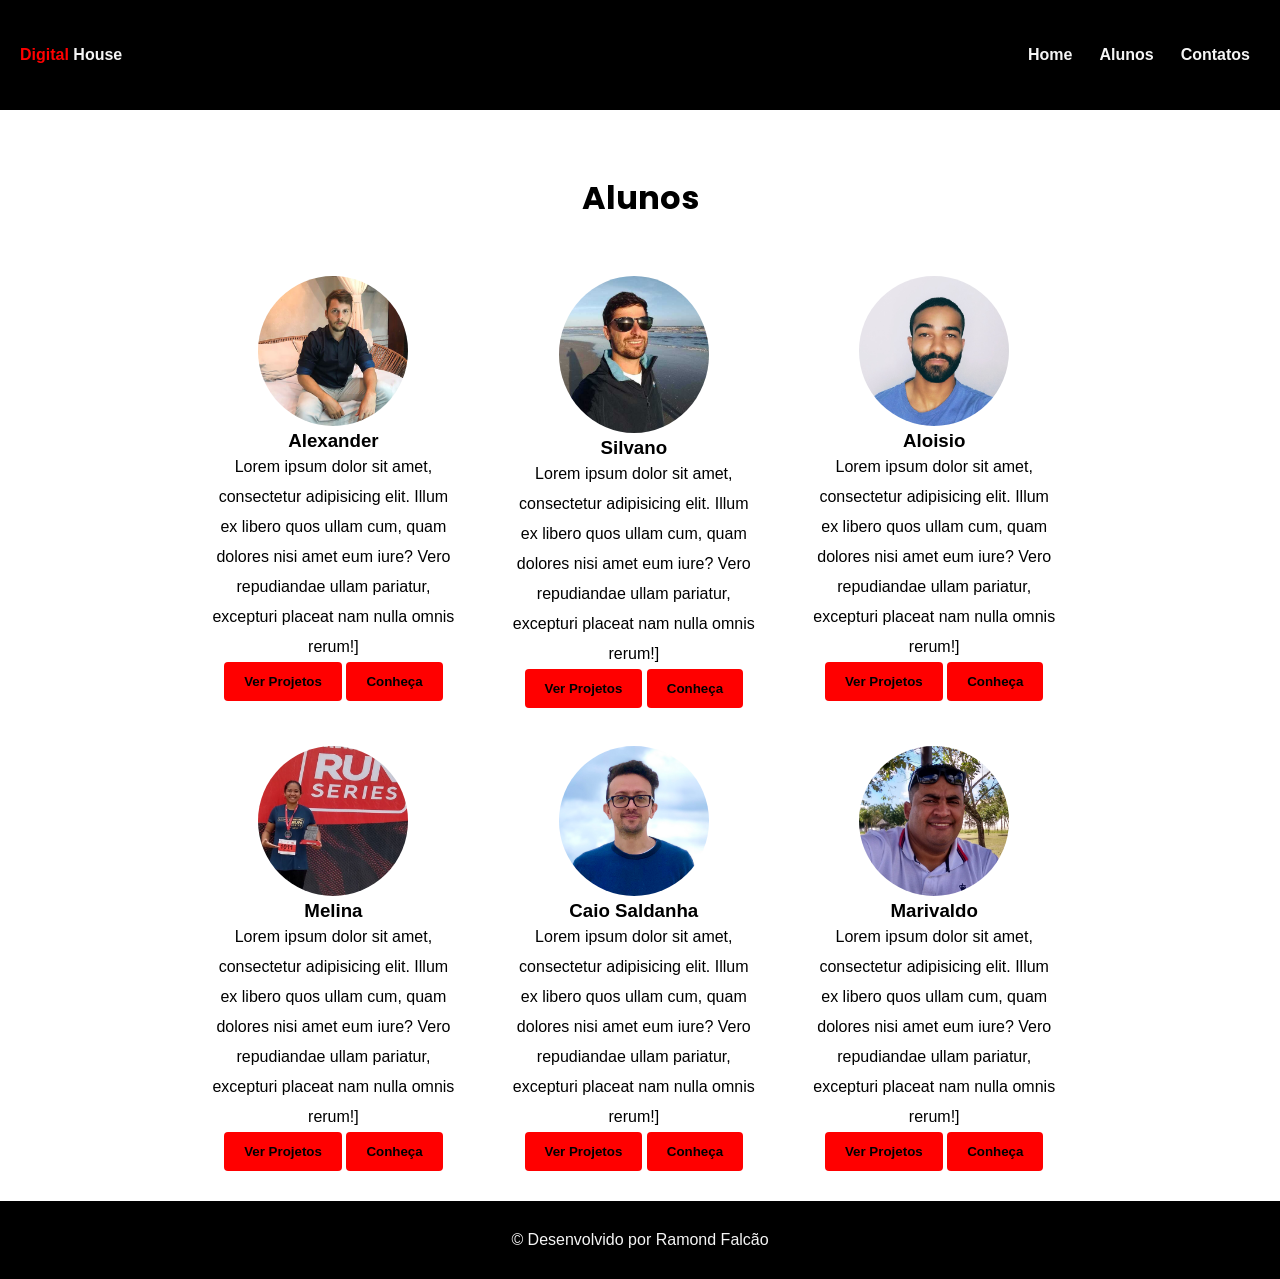
==== frontEnd/meusalunosctd/index.html @ 740f0e44 "Grid" ====
<!DOCTYPE html>
<html lang="pt-br">

<head>
    <meta charset="UTF-8">
    <meta http-equiv="X-UA-Compatible" content="IE=edge">
    <meta name="viewport" content="width=device-width, initial-scale=1.0">
    <!-- CSS -->
    <link rel="stylesheet" href="./css/style.css">
    <!-- FONT -->
    <link rel="preconnect" href="https://fonts.googleapis.com">
    <link rel="preconnect" href="https://fonts.gstatic.com" crossorigin>
    <link href="https://fonts.googleapis.com/css2?family=Poppins:wght@300&display=swap" rel="stylesheet">
    <!-- HOVER -->
    <link rel="stylesheet" href="./css/hover.css">
    <title>Meus alunos</title>
</head>

<body>
    <!-- MENU -->
    <header>
        <a href="#"><span>Digital</span> House</a>
        <nav>
            <ul class="menu">
                <li> <a class="itens hvr-its" href="#">Home</a></li>
                <li> <a class="itens hvr-its" href="#">Alunos</a></li>
                <li> <a class="itens hvr-its" href="#">Contatos</a></li>
            </ul>
        </nav>
    </header>

    <!-- CONTEÙDO GERAL -->
    <main>
        <!-- TITULO -->
        <h1>Alunos</h1>
        <!-- CONTAINER GRID -->
        <div class="container-grid">

            <!-- CARDS ALUNOS -->
            <div class="card-aluno">
                <img class="img-hvr" src="./assets/img/alexander.jpg" alt="imagem do site">
                <h3>Alexander</h3>
                <p>Lorem ipsum dolor sit amet, consectetur adipisicing elit. Illum ex libero quos ullam cum, quam
                    dolores nisi amet eum iure? Vero repudiandae ullam pariatur, excepturi placeat nam nulla omnis
                    rerum!]</p>
                <div class="btn-aluno">
                    <a href="" target="_blank"></a><button class="btn-1">Ver Projetos</button>
                    <a href="" target="_blank"></a><button class="btn-1">Conheça</button>
                </div>
            </div>
            <!-- CARDS ALUNOS -->
            <div class="card-aluno">
                <img class="img-hvr" src="./assets/img/silvano.jpg" alt="imagem do site">
                <h3>Silvano</h3>
                <p>Lorem ipsum dolor sit amet, consectetur adipisicing elit. Illum ex libero quos ullam cum, quam
                    dolores nisi amet eum iure? Vero repudiandae ullam pariatur, excepturi placeat nam nulla omnis
                    rerum!]</p>
                <div class="btn-aluno">
                    <a href="" target="_blank"></a><button class="btn-1">Ver Projetos</button>
                    <a href="" target="_blank"></a><button class="btn-1">Conheça</button>
                </div>
            </div>
            <!-- CARDS ALUNOS -->
            <div class="card-aluno">
                <img class="img-hvr" src="./assets/img/aloisio.jpg" alt="imagem do site">
                <h3>Aloisio</h3>
                <p>Lorem ipsum dolor sit amet, consectetur adipisicing elit. Illum ex libero quos ullam cum, quam
                    dolores nisi amet eum iure? Vero repudiandae ullam pariatur, excepturi placeat nam nulla omnis
                    rerum!]</p>
                <div class="btn-aluno">
                    <a href="" target="_blank"></a><button class="btn-1">Ver Projetos</button>
                    <a href="" target="_blank"></a><button class="btn-1">Conheça</button>
                </div>
            </div>
            <!-- CARDS ALUNOS -->
            <div class="card-aluno">
                <img class="img-hvr" src="./assets/img/kubota.jpg" alt="imagem do site">
                <h3>Melina</h3>
                <p>Lorem ipsum dolor sit amet, consectetur adipisicing elit. Illum ex libero quos ullam cum, quam
                    dolores nisi amet eum iure? Vero repudiandae ullam pariatur, excepturi placeat nam nulla omnis
                    rerum!]</p>
                <div class="btn-aluno">
                    <a href="" target="_blank"></a><button class="btn-1">Ver Projetos</button>
                    <a href="" target="_blank"></a><button class="btn-1">Conheça</button>
                </div>
            </div>
            <!-- CARDS ALUNOS -->
            <div class="card-aluno">
                <img class="img-hvr" src="./assets/img/caio.png" alt="imagem do site">
                <h3>Caio Saldanha</h3>
                <p>Lorem ipsum dolor sit amet, consectetur adipisicing elit. Illum ex libero quos ullam cum, quam
                    dolores nisi amet eum iure? Vero repudiandae ullam pariatur, excepturi placeat nam nulla omnis
                    rerum!]</p>
                <div class="btn-aluno">
                    <a href="" target="_blank"></a><button class="btn-1">Ver Projetos</button>
                    <a href="" target="_blank"></a><button class="btn-1">Conheça</button>
                </div>
            </div>
            <!-- CARDS ALUNOS -->
            <div class="card-aluno">
                <img class="img-hvr" src="./assets/img/marivaldo.jpg" alt="imagem do site">
                <h3>Marivaldo</h3>
                <p>Lorem ipsum dolor sit amet, consectetur adipisicing elit. Illum ex libero quos ullam cum, quam
                    dolores nisi amet eum iure? Vero repudiandae ullam pariatur, excepturi placeat nam nulla omnis
                    rerum!]</p>
                <div class="btn-aluno">
                    <a href="" target="_blank"></a><button class="btn-1">Ver Projetos</button>
                    <a href="" target="_blank"></a><button class="btn-1">Conheça</button>
                </div>
            </div>
        </div>
    </main>
    <!-- FOOTER -->
    <footer>
        <p>© Desenvolvido por Ramond Falcão</p>
    </footer>

</body>

</html>
---- frontEnd/meusalunosctd/css/style.css ----
*{
    margin: 0;
    padding: 0;
    box-sizing: border-box;
}

a{
    text-decoration: none;
    color: whitesmoke;
    font-weight: bold;
}

header{
    background-color: black;
    padding: 20px;
    display: flex;
    flex-wrap: wrap;
    justify-content: space-between;
    align-items: center;
    height: 110px;
}

body{
    font-family: sans-serif;
}
a span{
    color: red;
}
.menu{
    display: flex;
}

.menu li {
    margin-left: 7px;
}
ul{
    list-style: none;
}
.menu li .itens{
    padding: 10px;
}
.img-hvr{
    transition: 0.4s;
}
.itens{
    transition: 0.4s;
}

/* FIM DO MENU */
main{
    max-width: 69%;
    margin: 20px auto;
}


h1{
    text-align: center;
    font-family: 'Poppins', sans-serif;
    padding: 5%;
}

/* CONTAINER GRID */
.container-grid{
    display: grid;
    grid-template-columns:repeat(3, 1fr);
    gap: 18px;
}

.card-aluno{
    width: 250px;
    margin: 10px;
    text-align: center;
    transition: 0.4s;
}

.card-aluno > p{
    line-height: 30px;
}

button{
    padding: 12px 20px;
    background: none;
    border: none;
    background-color:  red;
    border-radius: 4px;
    transition: 0.4s;
    font-weight: bold;
}

img{
    width: 150px;
    border-radius: 50%;
}

/* Footer */

footer{
    background-color: black;
    padding: 30px;
    text-align: center;
}

footer > p{
    color: whitesmoke;
}
---- frontEnd/meusalunosctd/css/hover.css ----
.hvr-its:hover{
    background-color: red;
    border-radius: 2px;
}

button:hover{
    background-color: lightgray;
    color: red;
}

.img-hvr:hover{
    border: 1px solid black;
    box-shadow: 0 0 1em black;
}
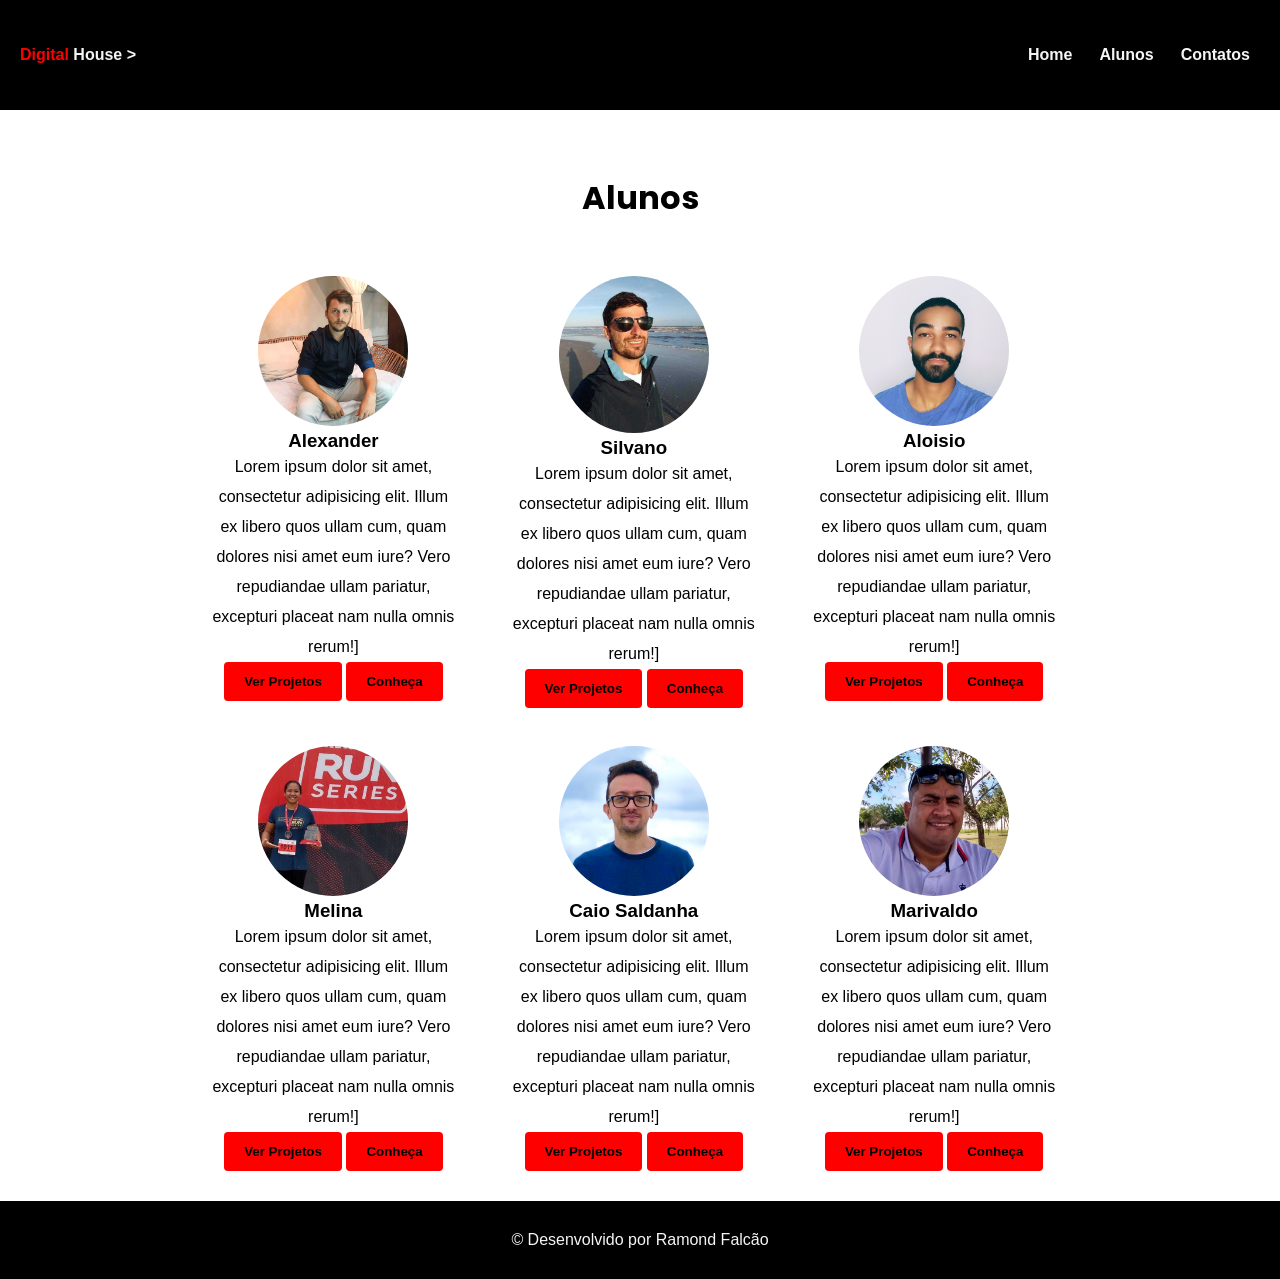
==== commit 8672cf11: "FrontEnd" ====
--- a/frontEnd/meusalunosctd/index.html
+++ b/frontEnd/meusalunosctd/index.html
@@ -19,7 +19,7 @@
 <body>
     <!-- MENU -->
     <header>
-        <a href="#"><span>Digital</span> House</a>
+        <a href="#"><span>Digital</span> House > </a>
         <nav>
             <ul class="menu">
                 <li> <a class="itens hvr-its" href="#">Home</a></li>
